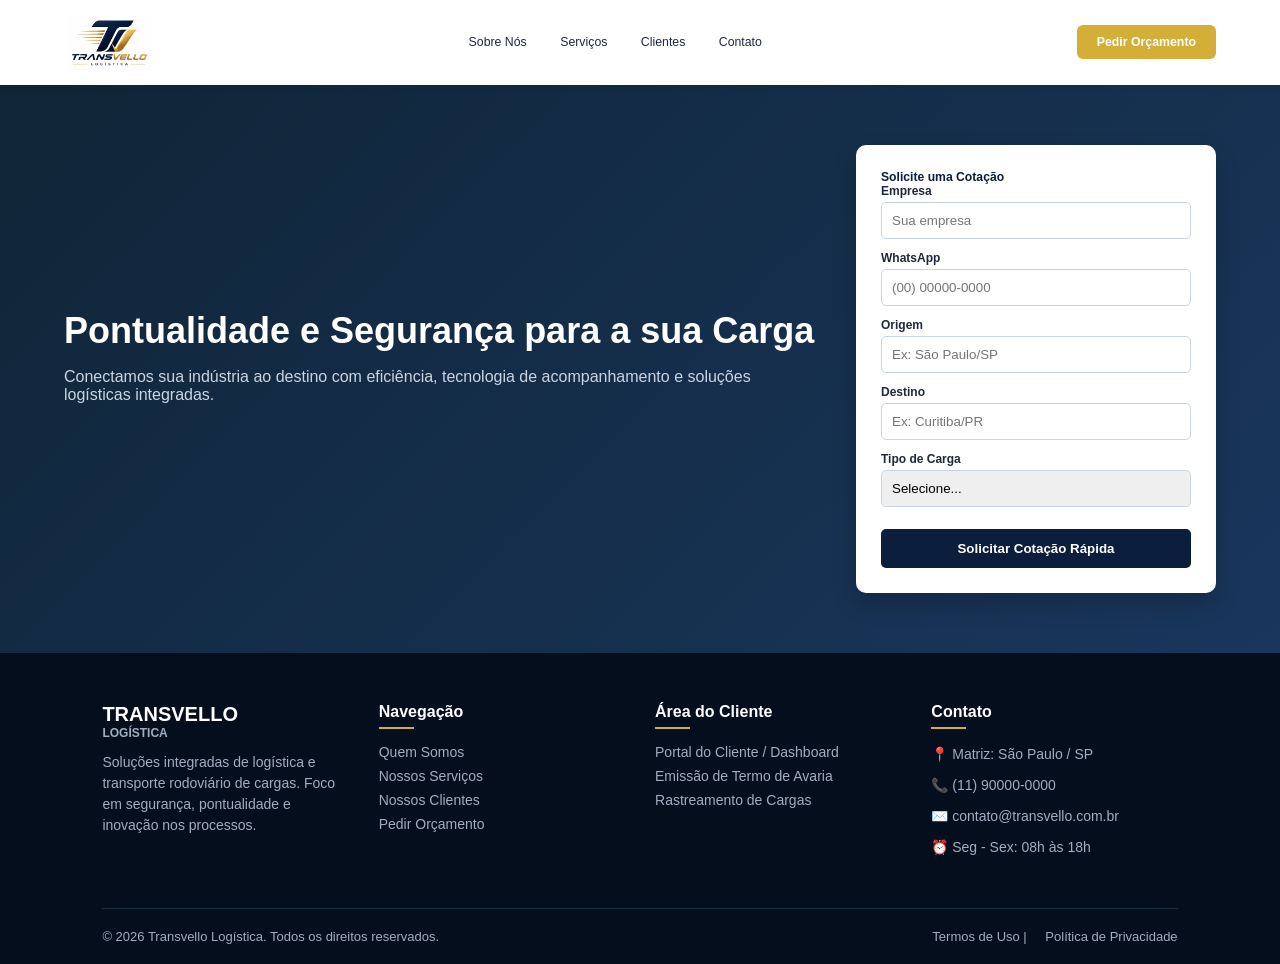
==== index.html @ 6260e23a "Add files via upload" ====
<!DOCTYPE html>
<html lang="pt-BR">
<head>
    <meta charset="UTF-8">
    <meta name="viewport" content="width=device-width, initial-scale=1.0">
    <title>Transvello Logística | Soluções em Transporte</title>    
    
    <link rel="icon" type="image/x-icon" href="./assets/img/logo.jpeg">

    <link rel="stylesheet" href="./assets/css/inicialize.css">

    <link rel="stylesheet" href="./assets/css/style.css">
    <script src="./assets/js/script.js" defer></script>

</head>
<body>

    <header>
        <a class="logo" href="/Transvello/">
            <img src="./assets/img/logo.jpeg" alt="Logo Transvello" style="max-width: 100%; max-height: 55px; object-fit: contain;">
        </a>
        <nav>
            <a href="#sobre">Sobre Nós</a>
            <a href="#servicos">Serviços</a>
            <a href="#clientes">Clientes</a>
            <a href="#contato">Contato</a>
        </nav>
        <a href="#orcamento" class="btn-cta">Pedir Orçamento</a>
    </header>

    <section class="hero">
        <div class="hero-text">
            <h1>Pontualidade e Segurança para a sua Carga</h1>
            <p>Conectamos sua indústria ao destino com eficiência, tecnologia de acompanhamento e soluções logísticas integradas.</p>
        </div>
        
        <div class="card-orcamento" id="orcamento">
            <h3>Solicite uma Cotação</h3>
            <form onsubmit="enviarParaWhatsApp(); return false;">
                <div class="form-group">
                    <label for="empresa">Empresa</label>
                    <input id="empresa" type="text" placeholder="Sua empresa" required>
                </div>
                <div class="form-group">
                    <label for="telefone">WhatsApp</label>
                    <input id="telefone" type="tel" placeholder="(00) 00000-0000" required>
                </div>
                <div class="form-group">
                    <label for="origem">Origem</label>
                    <input id="origem" type="text" placeholder="Ex: São Paulo/SP" required>
                </div>
                <div class="form-group">
                    <label for="destino">Destino</label>
                    <input id="destino" type="text" placeholder="Ex: Curitiba/PR" required>
                </div>
                <div class="form-group">
                    <label for="tipo">Tipo de Carga</label>
                    <select id="tipo" required>
                        <option value="">Selecione...</option>
                        <option value="Carga Fracionada">Carga Fracionada</option>
                        <option value="Carga Fechada / Lotação">Carga Fechada / Lotação</option>
                        <option value="Operação Dedicada">Operação Dedicada</option>
                    </select>
                </div>
                <button type="submit" class="btn-submit">Solicitar Cotação Rápida</button>
            </form>
        </div>
    </section>

    <footer>
        <div class="footer-container">
            
            <!-- Coluna 1: Sobre -->
            <div class="footer-col">
                <div class="logo" style="color: #ffffff; margin-bottom: 12px;">TRANSVELLO <span style="color: #a0aec0;">LOGÍSTICA</span></div>
                <p>Soluções integradas de logística e transporte rodoviário de cargas. Foco em segurança, pontualidade e inovação nos processos.</p>
            </div>

            <!-- Coluna 2: Navegação -->
            <div class="footer-col">
                <h4>Navegação</h4>
                <ul>
                    <li><a href="#sobre">Quem Somos</a></li>
                    <li><a href="#servicos">Nossos Serviços</a></li>
                    <li><a href="#clientes">Nossos Clientes</a></li>
                    <li><a href="#orcamento">Pedir Orçamento</a></li>
                </ul>
            </div>

            <!-- Coluna 3: Acesso Restrito / Sistemas -->
            <div class="footer-col">
                <h4>Área do Cliente</h4>
                <ul>
                    <li><a href="#" target="_blank">Portal do Cliente / Dashboard</a></li>
                    <li><a href="#">Emissão de Termo de Avaria</a></li>
                    <li><a href="#">Rastreamento de Cargas</a></li>
                </ul>
            </div>

            <!-- Coluna 4: Contato -->
            <div class="footer-col" id="contato">
                <h4>Contato</h4>
                <p>📍 Matriz: São Paulo / SP</p>
                <p>📞 (11) 90000-0000</p>
                <p>✉️ contato@transvello.com.br</p>
                <p>⏰ Seg - Sex: 08h às 18h</p>
            </div>

        </div>

        <!-- Linha Final de Copyright -->
        <div class="footer-bottom">
            <div>
                © 2026 Transvello Logística. Todos os direitos reservados.
            </div>
            <div>
                <a href="#">Termos de Uso</a> | 
                <a href="#">Política de Privacidade</a>
            </div>
        </div>
    </footer>

</body>
</html>
---- assets/css/inicialize.css ----
@import url('https://fonts.googleapis.com/css2?family=Dancing+Script&family=Outfit:wght@100&family=Pacifico&family=Poppins:wght@300;400;500;600;700;800&display=swap');

:root{
    --color-primary: #0B1E3D;          /* Azul-marinho principal */
    --color-primary-light: #1D3557;    /* Azul-marinho mais claro */
    --color-primary-dark: #050E1D;     /* Azul-marinho bem escuro */
    
    --color-accent: #D4AF37;           /* Dourado da logo (destaques, botões) */
    --color-accent-hover: #B59226;     /* Dourado para efeito hover */

    /* --- CORES DE SISTEMA E STATUS --- */
    --color-danger: #ff7782;
    --color-success: #41f1b6;
    --color-warning: #ffbb55;
    --color-info: #17a2b8;
    --color-white: #fff;
    --color-info-dark: #7d8da1;
    --color-info-light: #dce1eb;
    --color-dark: #1e293b;             /* Texto escuro corporativo */
    --color-light: rgba(11, 30, 61, 0.08); /* Sombra suave no tom azul */
    --color-primary-variant: #D4AF37;   /* Dourado para detalhes de variação */
    --color-dark-variant: #677483;
    --color-background: #f4f6f9;       /* Fundo claro para sistemas */

    /* --- ESPAÇAMENTOS E BORDAS --- */
    --card-border-radius: 2rem;
    --border-radius-1: 0.4rem;
    --border-radius-2: 0.8rem;
    --border-radius-3: 1.2rem;

    --card-padding: 1.4rem;
    --padding-1: 1rem;
    --padding-2: 0.4rem;

    --box-shadow: 0 2rem 3rem var(--color-light);

    --invert: 0;
}

/* Modo Escuro Ajustado */
.dark-theme-variables{
    --color-background: #080d16;
    --color-white: #0f172a;
    --color-dark: #edeffd;
    --color-dark-variant: #a3bdcc;
    --color-light: rgba(0, 0, 0, 0.4);
    --box-shadow: 0 2rem 3rem var(--color-light);
    --invert: 1;
}

*{
    margin: 0;
    padding: 0;
    outline: 0;
    appearance: none;
    border: 0;
    text-decoration: none;
    list-style: none;
    box-sizing: border-box;
}

html{
    font-size: 14px;
    scroll-behavior: smooth;
}

body{
    width: 100%;
    height: 100%;
    min-height: 100vh;
    font-family: 'Poppins', sans-serif;
    font-size: 0.88rem;
    background: var(--color-background);
    overflow-x: hidden;
    color: var(--color-dark);
    position: relative;
}

a{
    color: var(--color-dark);
}

img{
    display: block;
    width: 100%;
}

h1{
    font-weight: 800;
    font-size: 1.6rem;
}

h2{
    font-size: 1.4rem;
}

h3{
    font-size: 0.87rem;
}

h4{
    font-size: 0.8rem;
}

h5{
    font-size: 0.77rem;
}

small{
    font-size: 0.75rem;
}

.error{
    background-color: var(--color-danger) !important;
    box-shadow: inset 5rem 5rem var(--color-danger) !important;
}

.hidden{
    display: none !important;
}

.noScrool{
    overflow: hidden;
}
---- assets/css/style.css ----
body {
    font-family: 'Segoe UI', Arial, sans-serif;
    margin: 0;
    color: var(--color-dark);
    background: var(--color-background);
}

/* Header */
header {
    display: flex;
    justify-content: space-between;
    align-items: center;
    padding: 15px 5%;
    background: #fff;
    box-shadow: 0 2px 10px rgba(0, 0, 0, 0.05);
    position: sticky;
    top: 0;
    z-index: 100;
}

.logo {
    font-size: 20px;
    font-weight: bold;
    color: var(--color-primary);
}

.logo span {
    font-size: 12px;
    color: #718096;
    display: block;
}

nav a {
    margin: 0 15px;
    text-decoration: none;
    color: var(--color-dark);
    font-weight: 500;
}

.btn-cta {
    background: var(--color-accent);
    color: #fff;
    padding: 10px 20px;
    border-radius: 6px;
    text-decoration: none;
    font-weight: bold;
}

/* Hero */
.hero {
    display: flex;
    flex-wrap: wrap;
    padding: 60px 5%;
    background: linear-gradient(135deg, #0f2537 0%, #1a365d 100%);
    color: #fff;
    align-items: center;
    justify-content: space-between;
}

.hero-text {
    flex: 1;
    min-width: 300px;
    padding-right: 40px;
}

.hero-text h1 {
    font-size: 36px;
    margin-bottom: 15px;
    line-height: 1.2;
}

.hero-text p {
    font-size: 16px;
    color: #cbd5e1;
    margin-bottom: 25px;
}

/* Card de Orçamento */
.card-orcamento {
    background: #fff;
    color: var(--color-dark);
    padding: 25px;
    border-radius: 10px;
    width: 360px;
    box-shadow: 0 10px 25px rgba(0, 0, 0, 0.2);
}

.card-orcamento h3 {
    margin-top: 0;
    color: var(--color-primary);
}

.form-group {
    margin-bottom: 12px;
}

.form-group label {
    display: block;
    font-size: 12px;
    font-weight: bold;
    margin-bottom: 4px;
}

.form-group input,
.form-group select {
    width: 100%;
    padding: 10px;
    border: 1px solid #cbd5e1;
    border-radius: 5px;
    box-sizing: border-box;
}

.btn-submit {
    width: 100%;
    background: var(--color-primary);
    color: #fff;
    border: none;
    padding: 12px;
    font-weight: bold;
    border-radius: 5px;
    cursor: pointer;
    margin-top: 10px;
}

.btn-submit:hover {
    background: var(--color-accent);
}

footer {
    background-color: var(--color-primary-dark);
    color: #a0aec0;
    padding: 50px 8% 20px 8%;
    font-size: 14px;
}

.footer-container {
    display: flex;
    flex-wrap: wrap;
    justify-content: space-between;
    gap: 30px;
    margin-bottom: 40px;
}

.footer-col {
    flex: 1;
    min-width: 220px;
}

.footer-col h4 {
    color: #ffffff;
    font-size: 16px;
    margin-bottom: 15px;
    position: relative;
    padding-bottom: 8px;
}

.footer-col h4::after {
    content: '';
    position: absolute;
    left: 0;
    bottom: 0;
    width: 35px;
    height: 2px;
    background-color: var(--color-accent);
}

.footer-col p {
    margin-bottom: 10px;
    line-height: 1.5;
}

.footer-col ul {
    list-style: none;
}

.footer-col ul li {
    margin-bottom: 8px;
}

.footer-col ul li a {
    color: #a0aec0;
    text-decoration: none;
    transition: color 0.2s;
}

.footer-col ul li a:hover {
    color: #ffffff;
}

.footer-bottom {
    border-top: 1px solid #1a2d3d;
    padding-top: 20px;
    display: flex;
    flex-wrap: wrap;
    justify-content: space-between;
    align-items: center;
    font-size: 13px;
}

.footer-bottom a {
    color: #a0aec0;
    text-decoration: none;
    margin-left: 15px;
}

.footer-bottom a:hover {
    color: #ffffff;
}

/* Responsividade */
@media (max-width: 768px) {
    header {
        flex-direction: column;
        gap: 15px;
    }

    .hero {
        flex-direction: column;
        text-align: center;
        padding: 40px 5%;
    }

    .hero-text {
        padding-right: 0;
    }

    .footer-bottom {
        flex-direction: column;
        gap: 10px;
        text-align: center;
    }

    .footer-bottom nav {
        margin-top: 10px;
    }
}
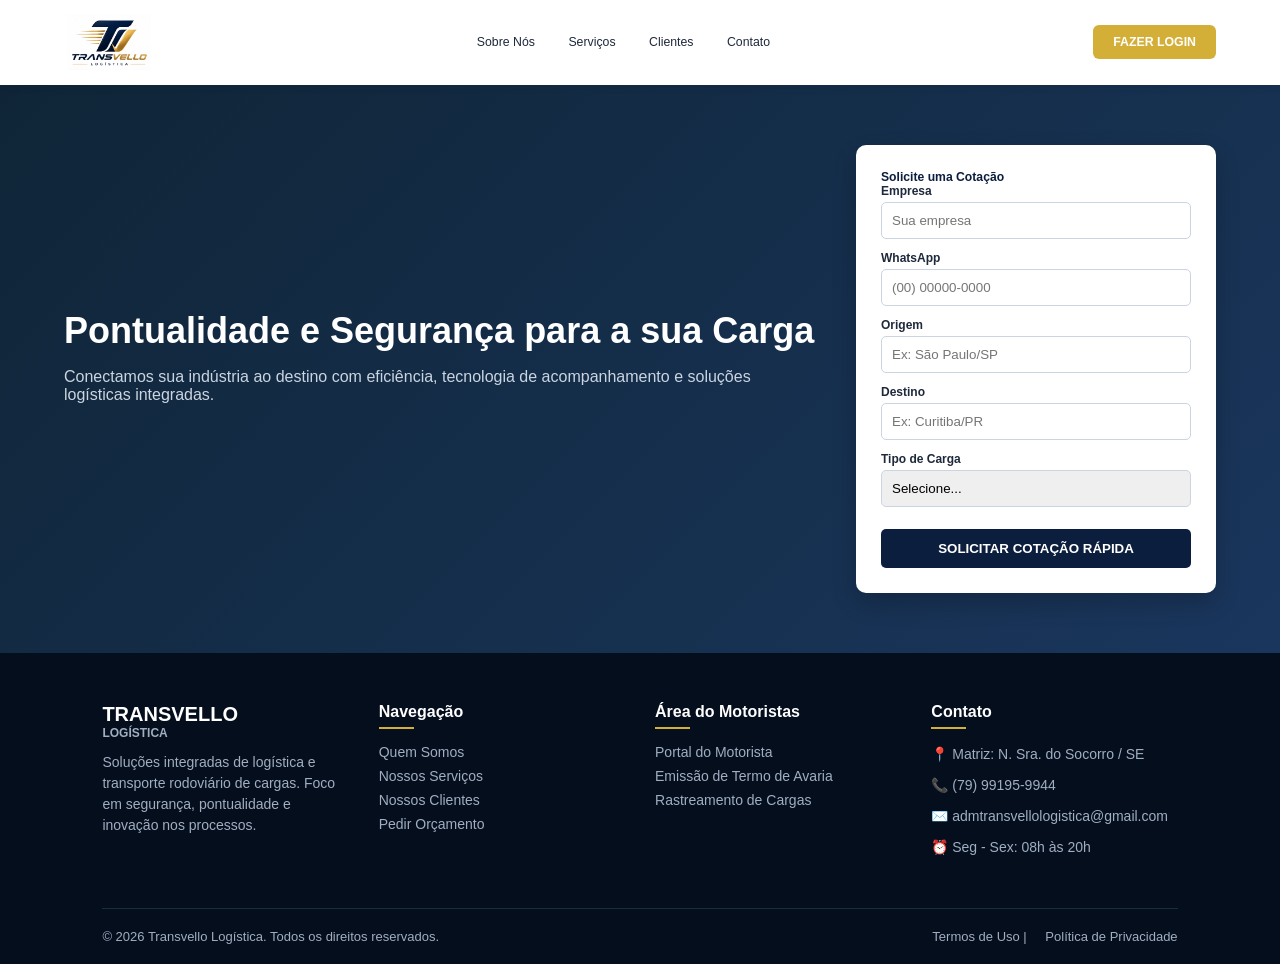
==== commit 428efe83: "Update index.html" ====
--- a/index.html
+++ b/index.html
@@ -20,12 +20,12 @@
             <img src="./assets/img/logo.jpeg" alt="Logo Transvello" style="max-width: 100%; max-height: 55px; object-fit: contain;">
         </a>
         <nav>
-            <a href="#sobre">Sobre Nós</a>
+            <a href="/Transvello_Externo/Quem_Somos/">Sobre Nós</a>
             <a href="#servicos">Serviços</a>
             <a href="#clientes">Clientes</a>
             <a href="#contato">Contato</a>
         </nav>
-        <a href="#orcamento" class="btn-cta">Pedir Orçamento</a>
+        <a href="#orcamento" class="btn-cta">FAZER LOGIN</a>
     </header>
 
     <section class="hero">
@@ -62,7 +62,7 @@
                         <option value="Operação Dedicada">Operação Dedicada</option>
                     </select>
                 </div>
-                <button type="submit" class="btn-submit">Solicitar Cotação Rápida</button>
+                <button type="submit" class="btn-submit">SOLICITAR COTAÇÃO RÁPIDA</button>
             </form>
         </div>
     </section>
@@ -80,7 +80,7 @@
             <div class="footer-col">
                 <h4>Navegação</h4>
                 <ul>
-                    <li><a href="#sobre">Quem Somos</a></li>
+                    <li><a href="/Transvello_Externo/Quem_Somos/">Quem Somos</a></li>
                     <li><a href="#servicos">Nossos Serviços</a></li>
                     <li><a href="#clientes">Nossos Clientes</a></li>
                     <li><a href="#orcamento">Pedir Orçamento</a></li>
@@ -89,9 +89,9 @@
 
             <!-- Coluna 3: Acesso Restrito / Sistemas -->
             <div class="footer-col">
-                <h4>Área do Cliente</h4>
+                <h4>Área do Motoristas</h4>
                 <ul>
-                    <li><a href="#" target="_blank">Portal do Cliente / Dashboard</a></li>
+                    <li><a href="#" target="_blank">Portal do Motorista</a></li>
                     <li><a href="#">Emissão de Termo de Avaria</a></li>
                     <li><a href="#">Rastreamento de Cargas</a></li>
                 </ul>
@@ -100,10 +100,10 @@
             <!-- Coluna 4: Contato -->
             <div class="footer-col" id="contato">
                 <h4>Contato</h4>
-                <p>📍 Matriz: São Paulo / SP</p>
-                <p>📞 (11) 90000-0000</p>
-                <p>✉️ contato@transvello.com.br</p>
-                <p>⏰ Seg - Sex: 08h às 18h</p>
+                <p>📍 Matriz: N. Sra. do Socorro / SE</p>
+                <p>📞 (79) 99195-9944</p>
+                <p>✉️ admtransvellologistica@gmail.com</p>
+                <p>⏰ Seg - Sex: 08h às 20h</p>
             </div>
 
         </div>
@@ -121,4 +121,4 @@
     </footer>
 
 </body>
-</html>+</html>
